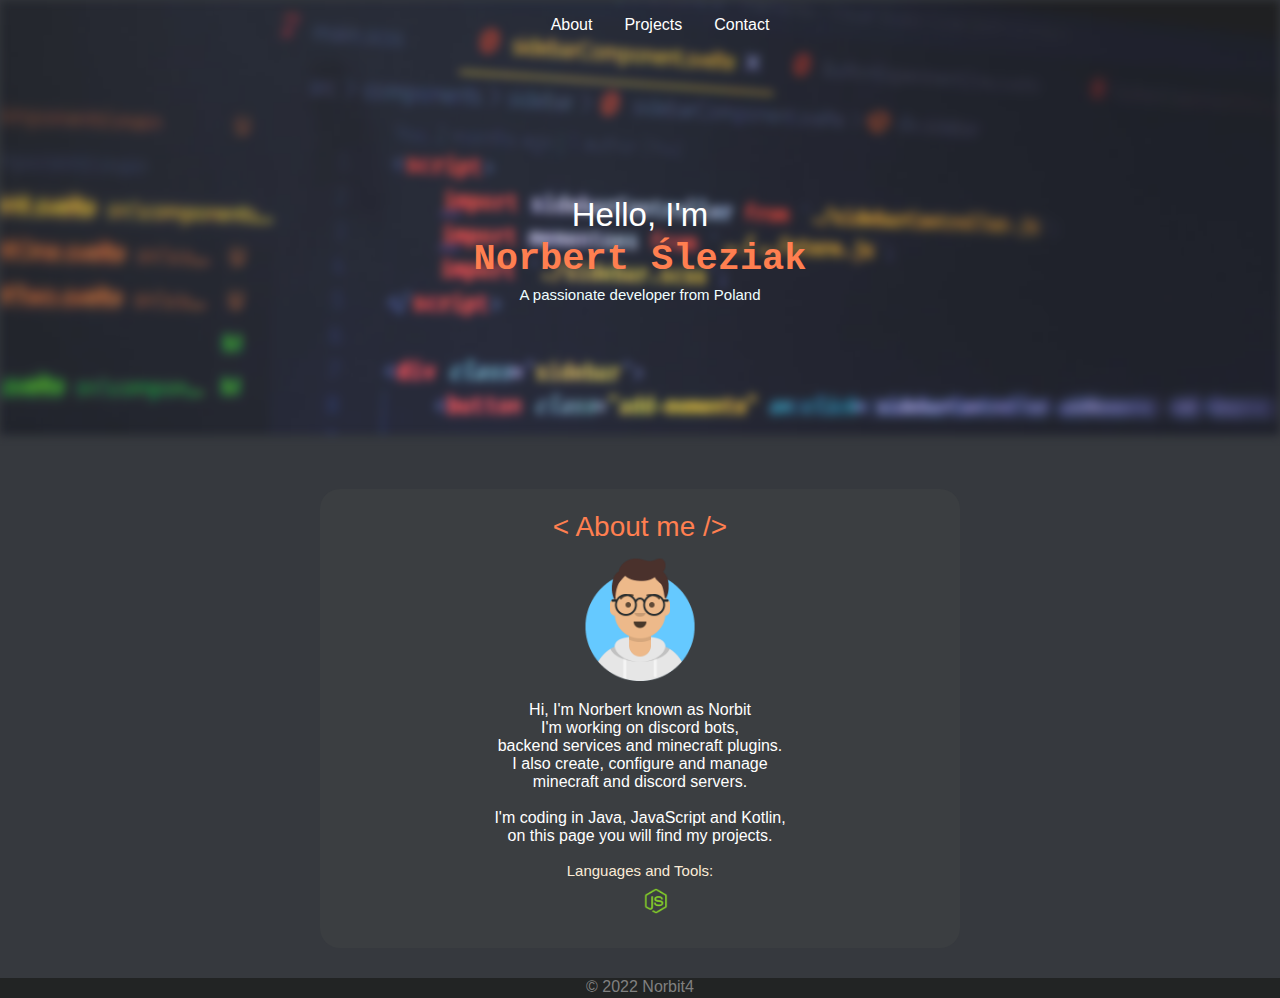
==== index.html @ f78d7a4f "re-build site" ====
<!DOCTYPE html>
<html lang="en">
<head>
    <meta charset="UTF-8">
    <meta http-equiv="X-UA-Compatible" content="IE=edge">
    <meta name="viewport" content="width=device-width, initial-scale=1.0">
    <title>Norbit4</title>
    <link rel="icon" href="images/icons/avatar.png">
    <link rel="stylesheet" href="./style/main.css">
    <link rel="stylesheet" href="./style/projects.css">
    <link rel="stylesheet" href="./style/aboutme.css">
    <link rel="stylesheet" href="./style/contact.css">
</head>
<body>

    <!-- start -->
    <nav class="nav">
        <ul class="nav-cont">
            <li class="nav-item"><a href="index.html" class="nav-style">About</a></li>
            <li class="nav-item"><a href="projects.html" class="nav-style">Projects</a></li>
            <li class="nav-item"><a href="contact.html"class="nav-style">Contact</a></li>
        </ul>
      </nav>

    <div>
        <img src="./images/background.png" alt="background" class="image" width="100%"> 

        <div class="startview">
            <p id="tiitle">Hello, I'm</p>
            <p class="name">Norbert Śleziak</p>
            <p id="text">A passionate developer from Poland</p>
        </div>
    </div>

    <div class="back2">

        <!-- about me -->

        <div class="aboutme" id="about">
            <p class="aboutme-tittle">&#60; About me /&#62;</p>

            <div class="aboutme-components">

                <div class="aboutme-logo">
                    <img src="./images/icons/avatar.png " alt="avatar" class="aboutme-logo" width="120px"> 
                </div>

                <div class="aboutme-text">    
                    <span> Hi, I'm Norbert known as Norbit 
                        <br>I'm working on discord bots, 
                        <br>backend services and minecraft plugins. 
                        <br>I also create, configure and manage 
                        <br>minecraft and discord servers.
                    </span>

                    <br><br>

                    <span>I'm coding in Java, JavaScript and Kotlin,
                        <br>on this page you will find my projects. 
                    </span>   

                    <br><br>

                    <p class="skills-tittle">Languages and Tools:</p>
                    
                    <div class="skills">
                        <div class="skill-img"> 
                            <img src="https://raw.githubusercontent.com/devicons/devicon/master/icons/java/java-original.svg" alt="" width="29px" class="media-img"> 
                        </div>   

                        <div class="skill-img"> 
                            <img src="https://www.vectorlogo.zone/logos/kotlinlang/kotlinlang-icon.svg" alt="" width="26px" class="media-img"> 
                        </div>  

                        <div class="skill-img"> 
                            <img src="https://www.svgrepo.com/show/354380/spring-icon.svg" alt="" width="26px" class="media-img"> 
                        </div>  

                        <div class="skill-img"> 
                            <img src="https://raw.githubusercontent.com/devicons/devicon/master/icons/javascript/javascript-original.svg" alt="" width="26px" class="media-img"> 
                        </div>  

                        <div class="skill-img"> 
                            <img src="./images/icons/node-js.png" alt="" width="26px" class="media-img"> 
                        </div> 

                        <div class="skill-img"> 
                            <img src="https://raw.githubusercontent.com/devicons/devicon/master/icons/react/react-original-wordmark.svg" alt="" width="26px" class="media-img"> 
                        </div> 

                        <div class="skill-img"> 
                            <img src="https://static.spigotmc.org/img/spigot-og.png" alt="" width="35px" class="media-img"> 

                        </div>    
                    </div>
                </div>
            </div>

        </div>
    </div>

    <!-- footer -->

    <footer class="footer">
        © 2022 Norbit4
    </footer>
</body>
</html>
---- style/main.css ----
*{
    background-color: #36393e;
    font-family: 'Gill Sans', 'Gill Sans MT', Calibri, 'Trebuchet MS', sans-serif;
    color: white;
    margin: 0px;
}

p{
    background: none;
    line-height: 15px;
}

b{
    background: none;  
}

img{
    background-color: transparent;
}

span{
    background: none;    
}

/*nav*/

.nav{
    z-index: 10;
    background-color: transparent;
    position:absolute;
    margin-left: auto;
    margin-right: auto;
    left: 0;
    right: 0;
}

.nav-cont {
    display: flex;
    background-color: transparent;
    list-style-type: none;
    justify-content: center;
    flex-wrap: wrap;
    background-color: transparent
  }

  .nav-item {
    background-color: transparent;
    padding: 1em;
  }
  .nav-style{
    text-decoration: none;
    background-color: transparent;
  }

  .nav-style:hover{
    font-weight: 600;
    color: coral;
  }

/*start view*/
.image{
    filter: blur(4px);
    -webkit-filter: blur(5px);
}

.startview{
    position: absolute;
    height: 100px;
    text-align: center;
    width: 100%;
    top: 23%;
    background: none;
    font-size: 40px;
}

#tiitle{
    font-size: 33px;
    margin-bottom: 30px;
}

.name{
    font-family: 'Courier New', Courier, monospace;
    font-size: 37px;
    font-weight: 600;
    color: coral;
    margin-bottom: 20px;
}

#text{
    font-size: 15px;
    color: azure;   
}

.back2{
    position: relative;
    width: 100%;
    background-color: #36393e;
    padding-bottom: 30px;
}

.footer{
    margin-left: 0px;
    text-align: center;
    bottom: 0px;
    background-color: rgb(34, 36, 36);
    color: gray;
    width: 100%;
    height: 20px;
}
---- style/projects.css ----
.myprojects{
    padding-top: 30px;
    text-align: center;
    width: 50%;
    margin-left: 25%;
    margin-top: 50px;
    padding-bottom: 40px;
    background-color:#3b3e41;
    border-radius: 20px;
}

.myprojects-tittle{
    font-size: 28px;
    color: coral;
    margin-bottom: 50px;   
}

.projects-logo{
    background: none;   
    margin: auto;
    display: block;
    margin-bottom: 20px;
    width: 90px;
}

.projects{
    background: transparent;
    margin-bottom: 25px;
}

.project-tittle{
    color: beige;
    font-size: 26px;
}
.project-desc{
    font-size: 16.4px;
}

.project-image-tittle{
    color: beige;
    font-size: 15px;
}

.project-images{
    display: block;
    justify-content: center;
    background-color: transparent;
}

.project-img{
    background-color: transparent;
    margin-top: 25px;
    margin-left: 20px;
    margin-right: 20px;
}

.button-more{
    background-color: transparent;
}

.more{
    font-size: 20px;
    text-decoration: none;
    color: coral;
    background-color: transparent;
}

.more:hover{
    font-weight: 600;
    color: rgb(221, 158, 22);
}

.project{
    border-bottom: 2px solid;
    padding: 35px;
    border-color: gray;
    margin-left: 7px;
    margin-right: 7px;
    -webkit-filter: grayscale(65%); 
    filter: grayscale(65%);
    background-color: rgb(82, 87, 85);
    padding-bottom: 20px;
    border-radius: 15px;
    cursor: pointer;
}

.project:hover{
    -webkit-filter: grayscale(10%); 
    filter: grayscale(0%);   
    background-color: rgb(100, 98, 98);
    border-color: coral;
}
.all-projects{
    background-color: transparent;
    margin-top: 10px;
    display: flex;
    justify-content: center;
}
.link {
    position: absolute;
    width: 100%;
    height: 100%;
    top: 0;
    left: 0;
    z-index: 1;
}

.project-text{
    text-decoration: none;
}
---- style/aboutme.css ----
.aboutme{
    padding-top: 30px;
    text-align: center;
    width: 50%;
    margin-left: 25%;
    margin-top: 50px;
    padding-bottom: 30px;
    background-color:#3b3e41;
    border-radius: 20px;
}

.aboutme-tittle{
    font-size: 28px;
    color: coral;
    margin-bottom: 20px;
}

.aboutme-logo{
    background: none;   
    margin: auto;
    display: block;
    margin-bottom: 20px;
}

.aboutme-components{
    background: none;   
}

.aboutme-text{
    font-size: 16.5;
    background: none;   
}
.skills-tittle{
    color: antiquewhite;
    font-size: 15px;
}

.skills{
    display: flex;
    justify-content: center;
    background-color: transparent;
}

.skill-img{
    background-color: transparent;
    margin-top: 10px;
    margin-left: 8px;
    margin-right: 8px;
}
---- style/contact.css ----
.contact{
    padding-top: 35px;
    padding-bottom: 30px;
    text-align: center;
    width: 50%;
    margin-left: 25%;
    margin-top: 50px;
    background-color:#3b3e41;
    border-radius: 20px;
}

.contact-tittle{
    font-size: 28px;
    color: coral;
    margin-bottom: 35px;
}

.contact-text{
    background: none;   
}

.media{
    margin-top: 10px;
    margin-left: 5%;
    display: flex;
    text-align: center;
    vertical-align: middle;
    background-color: transparent;
}

.media-t{
    margin-left: 8px;
    background-color: transparent;
}

.media-text{
    background-color: transparent;
    position: relative;
    top: 6px;
    font-size: 22px;
    text-align: center;  
}

.media-img{
    background-color: transparent; 
}
.discord{
    color: #788dd8 
}

.github{
    text-decoration: none;
    color: rgb(196, 189, 189);
}

.github:hover{
    color: rgb(216, 199, 144); 
}
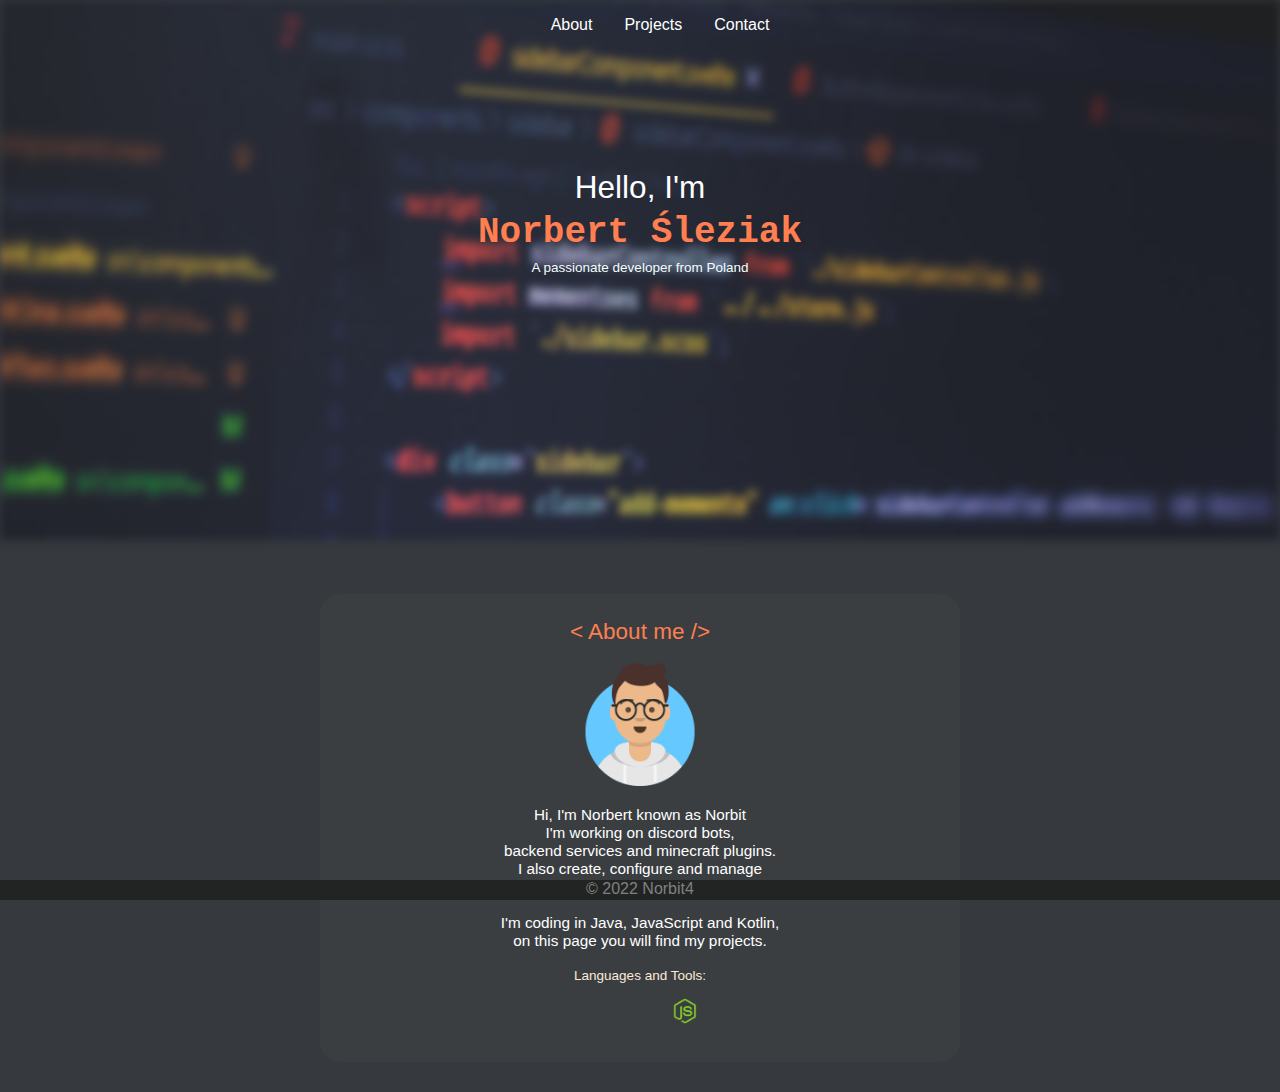
==== commit a1f77e91: "add responsive" ====
--- a/index.html
+++ b/index.html
@@ -23,11 +23,11 @@
       </nav>
 
     <div>
-        <img src="./images/background.png" alt="background" class="image" width="100%"> 
+        <img src="./images/background.png" alt="background" class="image"> 
 
         <div class="startview">
             <p id="tiitle">Hello, I'm</p>
-            <p class="name">Norbert Śleziak</p>
+            <p class="name-aboutme">Norbert Śleziak</p>
             <p id="text">A passionate developer from Poland</p>
         </div>
     </div>
@@ -65,7 +65,7 @@
                     
                     <div class="skills">
                         <div class="skill-img"> 
-                            <img src="https://raw.githubusercontent.com/devicons/devicon/master/icons/java/java-original.svg" alt="" width="29px" class="media-img"> 
+                            <img src="https://raw.githubusercontent.com/devicons/devicon/master/icons/java/java-original.svg" alt="" width="29vw" class="media-img"> 
                         </div>   
 
                         <div class="skill-img"> 
--- a/style/main.css
+++ b/style/main.css
@@ -58,9 +58,19 @@
   }
 
 /*start view*/
+.name{
+    font-family: 'Courier New', Courier, monospace;
+    font-size: 4vh;
+    font-weight: 600;
+    color: coral;
+    margin-bottom: 20px;
+}
+
 .image{
     filter: blur(4px);
     -webkit-filter: blur(5px);
+    width: 100%;
+    height: 60vh;
 }
 
 .startview{
@@ -68,27 +78,9 @@
     height: 100px;
     text-align: center;
     width: 100%;
-    top: 23%;
+    top: 20vh;
     background: none;
     font-size: 40px;
-}
-
-#tiitle{
-    font-size: 33px;
-    margin-bottom: 30px;
-}
-
-.name{
-    font-family: 'Courier New', Courier, monospace;
-    font-size: 37px;
-    font-weight: 600;
-    color: coral;
-    margin-bottom: 20px;
-}
-
-#text{
-    font-size: 15px;
-    color: azure;   
 }
 
 .back2{
@@ -99,6 +91,7 @@
 }
 
 .footer{
+    position: fixed;
     margin-left: 0px;
     text-align: center;
     bottom: 0px;
--- a/style/projects.css
+++ b/style/projects.css
@@ -1,16 +1,24 @@
 .myprojects{
     padding-top: 30px;
     text-align: center;
-    width: 50%;
-    margin-left: 25%;
+    width: 60%;
+    margin-left: 20%;
     margin-top: 50px;
     padding-bottom: 40px;
     background-color:#3b3e41;
     border-radius: 20px;
 }
 
+@media (max-width:1400px){
+    .myprojects{
+        width: 80%;
+        margin-left: 10%;
+        margin-right: 10%;
+    }
+  }
+
 .myprojects-tittle{
-    font-size: 28px;
+    font-size: 2.5vh;
     color: coral;
     margin-bottom: 50px;   
 }
@@ -20,7 +28,7 @@
     margin: auto;
     display: block;
     margin-bottom: 20px;
-    width: 90px;
+    width: 10vh;
 }
 
 .projects{
@@ -32,6 +40,7 @@
     color: beige;
     font-size: 26px;
 }
+
 .project-desc{
     font-size: 16.4px;
 }
@@ -71,8 +80,9 @@
 }
 
 .project{
+    margin-top: 30px;
     border-bottom: 2px solid;
-    padding: 35px;
+    padding: 4vh;
     border-color: gray;
     margin-left: 7px;
     margin-right: 7px;
@@ -96,6 +106,13 @@
     display: flex;
     justify-content: center;
 }
+
+@media (max-width:900px){
+    .all-projects{
+        display: block;
+    }
+  }
+
 .link {
     position: absolute;
     width: 100%;
--- a/style/aboutme.css
+++ b/style/aboutme.css
@@ -1,7 +1,25 @@
+#tiitle{
+    font-size: 3.5vh;
+    margin-bottom: 30px;
+}
+
+.name-aboutme{
+    font-family: 'Courier New', Courier, monospace;
+    font-size: 4vh;
+    font-weight: 600;
+    color: coral;
+    margin-bottom: 20px;
+}
+
+#text{
+    font-size: 1.5vh;
+    color: azure;   
+}
+
 .aboutme{
     padding-top: 30px;
     text-align: center;
-    width: 50%;
+    width: 50vw;
     margin-left: 25%;
     margin-top: 50px;
     padding-bottom: 30px;
@@ -9,8 +27,16 @@
     border-radius: 20px;
 }
 
+@media (max-width:900px){
+    .aboutme{
+        width: 80%;
+        margin-left: 10%;
+        margin-right: 10%;
+    }
+  }
+
 .aboutme-tittle{
-    font-size: 28px;
+    font-size: 2.5vh;
     color: coral;
     margin-bottom: 20px;
 }
@@ -27,12 +53,12 @@
 }
 
 .aboutme-text{
-    font-size: 16.5;
+    font-size: 1.7vh;
     background: none;   
 }
 .skills-tittle{
     color: antiquewhite;
-    font-size: 15px;
+    font-size: 1.5vh;
 }
 
 .skills{
@@ -46,4 +72,6 @@
     margin-top: 10px;
     margin-left: 8px;
     margin-right: 8px;
+    padding: 0.5vh;
+    width: 1.5vh;
 }--- a/style/contact.css
+++ b/style/contact.css
@@ -9,12 +9,19 @@
     border-radius: 20px;
 }
 
+@media (max-width:900px){
+    .contact{
+        width: 80%;
+        margin-left: 10%;
+        margin-right: 10%;
+    }
+  }
+
 .contact-tittle{
-    font-size: 28px;
+    font-size: 2.5vh;
     color: coral;
     margin-bottom: 35px;
 }
-
 .contact-text{
     background: none;   
 }
@@ -37,7 +44,7 @@
     background-color: transparent;
     position: relative;
     top: 6px;
-    font-size: 22px;
+    font-size: 2vh;
     text-align: center;  
 }
 
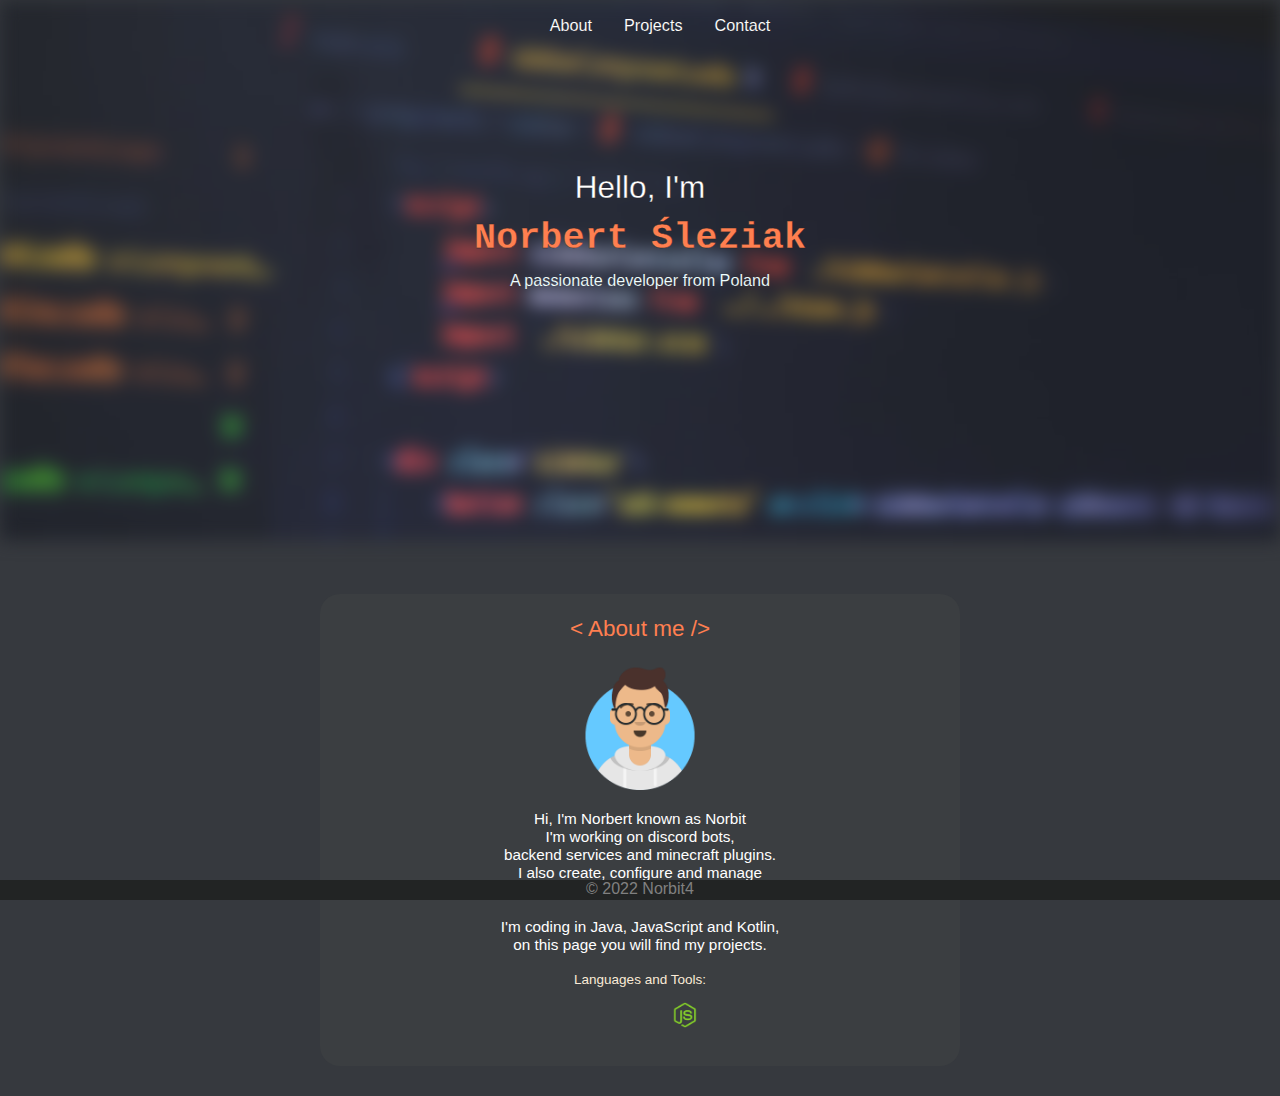
==== commit 5309885a: "update" ====
--- a/index.html
+++ b/index.html
@@ -7,9 +7,9 @@
     <title>Norbit4</title>
     <link rel="icon" href="images/icons/avatar.png">
     <link rel="stylesheet" href="./style/main.css">
-    <link rel="stylesheet" href="./style/projects.css">
     <link rel="stylesheet" href="./style/aboutme.css">
-    <link rel="stylesheet" href="./style/contact.css">
+
+    <script src="./scripts/letters.js"></script>
 </head>
 <body>
 
@@ -18,6 +18,7 @@
         <ul class="nav-cont">
             <li class="nav-item"><a href="index.html" class="nav-style">About</a></li>
             <li class="nav-item"><a href="projects.html" class="nav-style">Projects</a></li>
+            <!-- <li class="nav-item"><a href="reviews.html" class="nav-style">Reviews</a></li> -->
             <li class="nav-item"><a href="contact.html"class="nav-style">Contact</a></li>
         </ul>
       </nav>
@@ -27,7 +28,7 @@
 
         <div class="startview">
             <p id="tiitle">Hello, I'm</p>
-            <p class="name-aboutme">Norbert Śleziak</p>
+            <p id="name">Norbert Śleziak</p>
             <p id="text">A passionate developer from Poland</p>
         </div>
     </div>
@@ -37,7 +38,7 @@
         <!-- about me -->
 
         <div class="aboutme" id="about">
-            <p class="aboutme-tittle">&#60; About me /&#62;</p>
+            <p class="next-tittle">&#60; About me /&#62;</p>
 
             <div class="aboutme-components">
 
--- a/style/main.css
+++ b/style/main.css
@@ -50,6 +50,9 @@
   .nav-style{
     text-decoration: none;
     background-color: transparent;
+    font-size: 1.8vh;
+    -webkit-text-stroke-width: 0.1px;
+    -webkit-text-stroke-color: rgb(39, 37, 37);
   }
 
   .nav-style:hover{
@@ -58,17 +61,34 @@
   }
 
 /*start view*/
-.name{
+#tiitle{
+    font-size: 3.5vh;
+    margin-bottom: 30px;
+    -webkit-text-stroke-width: 0.3px;
+    -webkit-text-stroke-color: rgb(39, 37, 37);
+}
+
+#name{
     font-family: 'Courier New', Courier, monospace;
-    font-size: 4vh;
+    font-size: 4.1vh;
+    -webkit-text-stroke-width: 0.3px;
+    -webkit-text-stroke-color: rgb(39, 37, 37);
     font-weight: 600;
     color: coral;
-    margin-bottom: 20px;
+    margin-bottom: 3vh;
+    margin-top: 4vh;
+}
+
+#text{
+    font-size: 1.8vh;
+    -webkit-text-stroke-width: 0.1px;
+    -webkit-text-stroke-color: rgb(39, 37, 37);
+    color: azure;   
 }
 
 .image{
-    filter: blur(4px);
-    -webkit-filter: blur(5px);
+    filter: blur(9px);
+    -webkit-filter: blur(9px);
     width: 100%;
     height: 60vh;
 }
@@ -90,6 +110,12 @@
     padding-bottom: 30px;
 }
 
+.next-tittle{
+    font-size: 2.5vh;
+    color: coral;
+    margin-bottom: 3vh; 
+}
+
 .footer{
     position: fixed;
     margin-left: 0px;
--- a/style/aboutme.css
+++ b/style/aboutme.css
@@ -1,23 +1,5 @@
-#tiitle{
-    font-size: 3.5vh;
-    margin-bottom: 30px;
-}
-
-.name-aboutme{
-    font-family: 'Courier New', Courier, monospace;
-    font-size: 4vh;
-    font-weight: 600;
-    color: coral;
-    margin-bottom: 20px;
-}
-
-#text{
-    font-size: 1.5vh;
-    color: azure;   
-}
-
 .aboutme{
-    padding-top: 30px;
+    padding-top: 3vh;
     text-align: center;
     width: 50vw;
     margin-left: 25%;
@@ -34,12 +16,6 @@
         margin-right: 10%;
     }
   }
-
-.aboutme-tittle{
-    font-size: 2.5vh;
-    color: coral;
-    margin-bottom: 20px;
-}
 
 .aboutme-logo{
     background: none;   
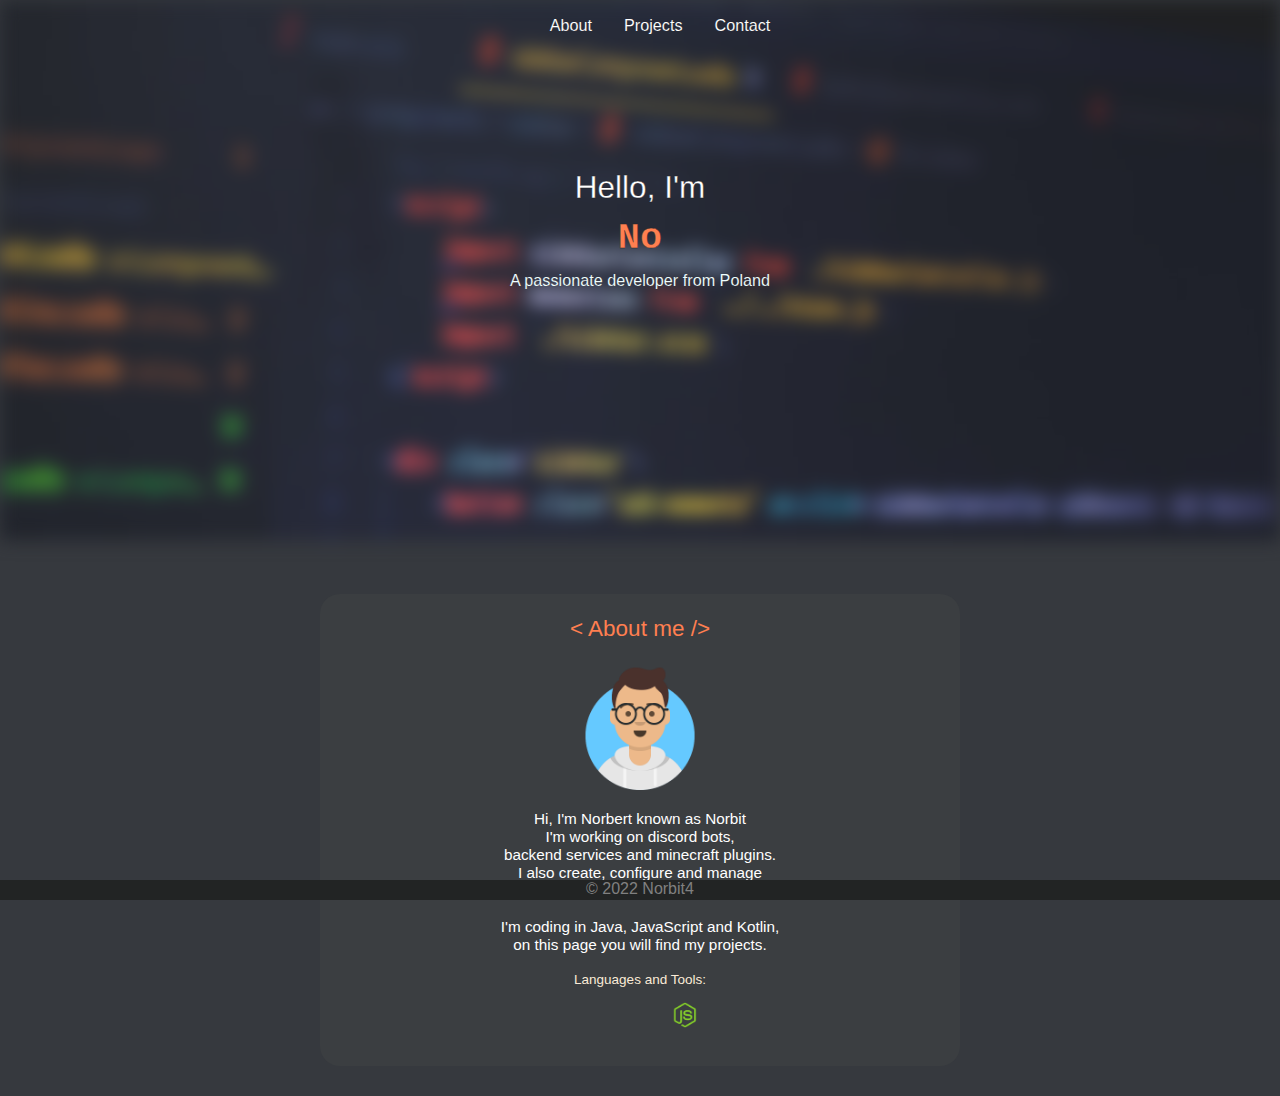
==== commit 78f8323a: "animation update" ====
--- a/index.html
+++ b/index.html
@@ -9,7 +9,7 @@
     <link rel="stylesheet" href="./style/main.css">
     <link rel="stylesheet" href="./style/aboutme.css">
 
-    <script src="./scripts/letters.js"></script>
+    <script src="./scripts/home.js"></script>
 </head>
 <body>
 
@@ -18,7 +18,6 @@
         <ul class="nav-cont">
             <li class="nav-item"><a href="index.html" class="nav-style">About</a></li>
             <li class="nav-item"><a href="projects.html" class="nav-style">Projects</a></li>
-            <!-- <li class="nav-item"><a href="reviews.html" class="nav-style">Reviews</a></li> -->
             <li class="nav-item"><a href="contact.html"class="nav-style">Contact</a></li>
         </ul>
       </nav>
@@ -28,7 +27,7 @@
 
         <div class="startview">
             <p id="tiitle">Hello, I'm</p>
-            <p id="name">Norbert Śleziak</p>
+            <p id="name">N</p>
             <p id="text">A passionate developer from Poland</p>
         </div>
     </div>
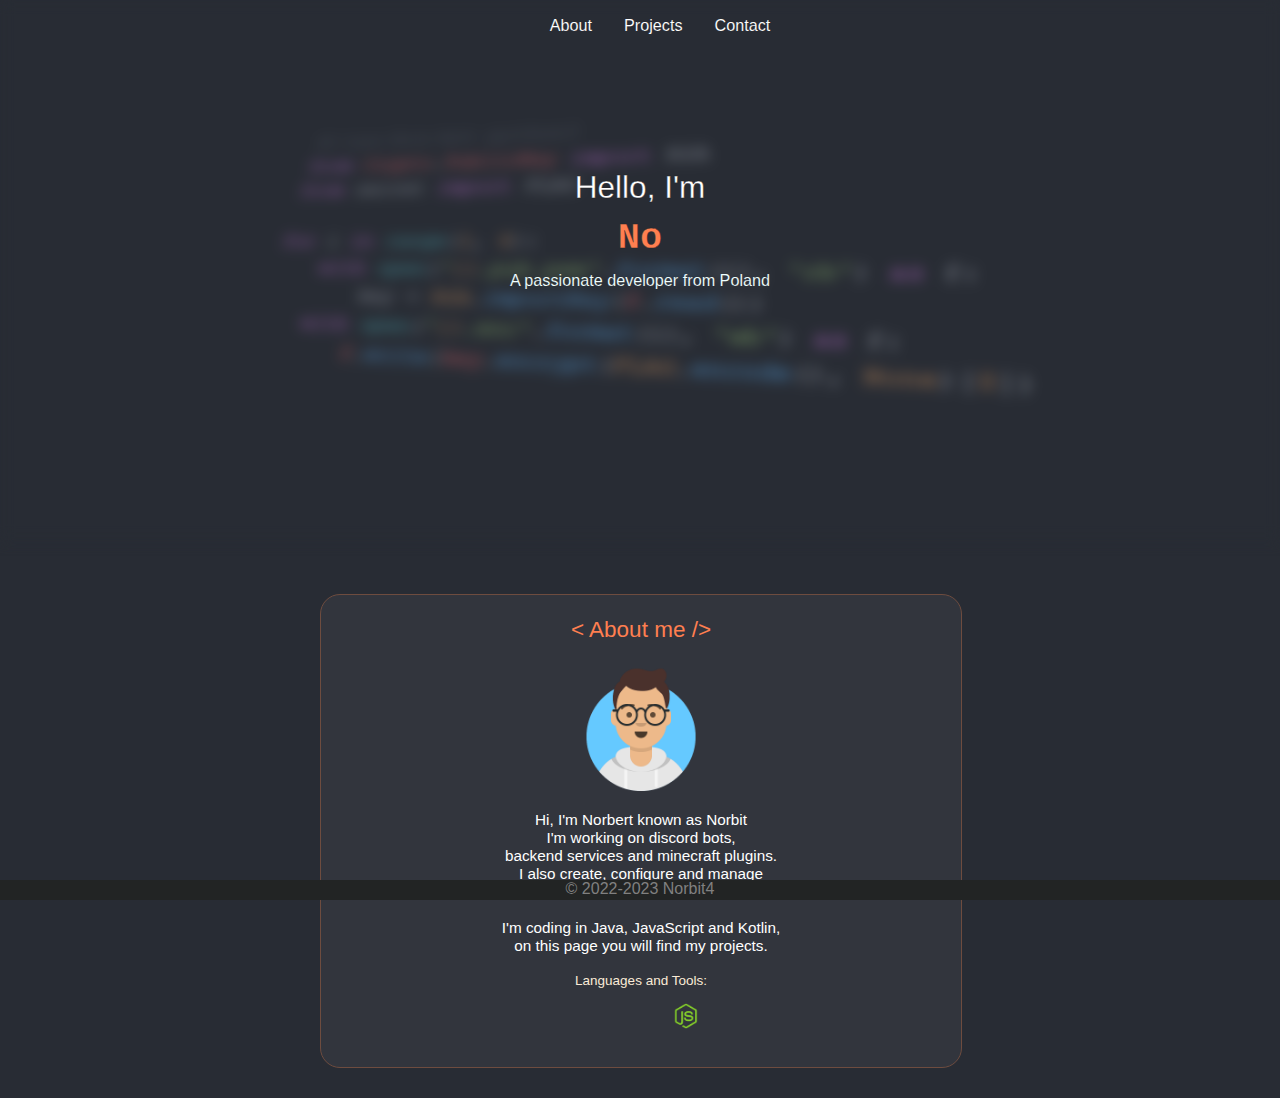
==== commit 2819785d: "web design update" ====
--- a/index.html
+++ b/index.html
@@ -102,7 +102,7 @@
     <!-- footer -->
 
     <footer class="footer">
-        © 2022 Norbit4
+        © 2022-2023 Norbit4
     </footer>
 </body>
 </html>--- a/style/main.css
+++ b/style/main.css
@@ -1,5 +1,7 @@
 *{
-    background-color: #36393e;
+    /* background-color: #36393e; */
+    background-color: #2c2f35;
+    background-color: #282C34;
     font-family: 'Gill Sans', 'Gill Sans MT', Calibri, 'Trebuchet MS', sans-serif;
     color: white;
     margin: 0px;
@@ -74,6 +76,7 @@
     -webkit-text-stroke-width: 0.3px;
     -webkit-text-stroke-color: rgb(39, 37, 37);
     font-weight: 600;
+    /* color: coral; */
     color: coral;
     margin-bottom: 3vh;
     margin-top: 4vh;
@@ -87,8 +90,8 @@
 }
 
 .image{
-    filter: blur(9px);
-    -webkit-filter: blur(9px);
+    filter: blur(7px);
+    -webkit-filter: blur(7px);
     width: 100%;
     height: 60vh;
 }
@@ -106,7 +109,7 @@
 .back2{
     position: relative;
     width: 100%;
-    background-color: #36393e;
+    background-color: #282C34;
     padding-bottom: 30px;
 }
 
--- a/style/aboutme.css
+++ b/style/aboutme.css
@@ -5,7 +5,8 @@
     margin-left: 25%;
     margin-top: 50px;
     padding-bottom: 30px;
-    background-color:#3b3e41;
+    background-color: #32353d;
+    border: 1px solid rgb(110, 76, 63);
     border-radius: 20px;
 }
 
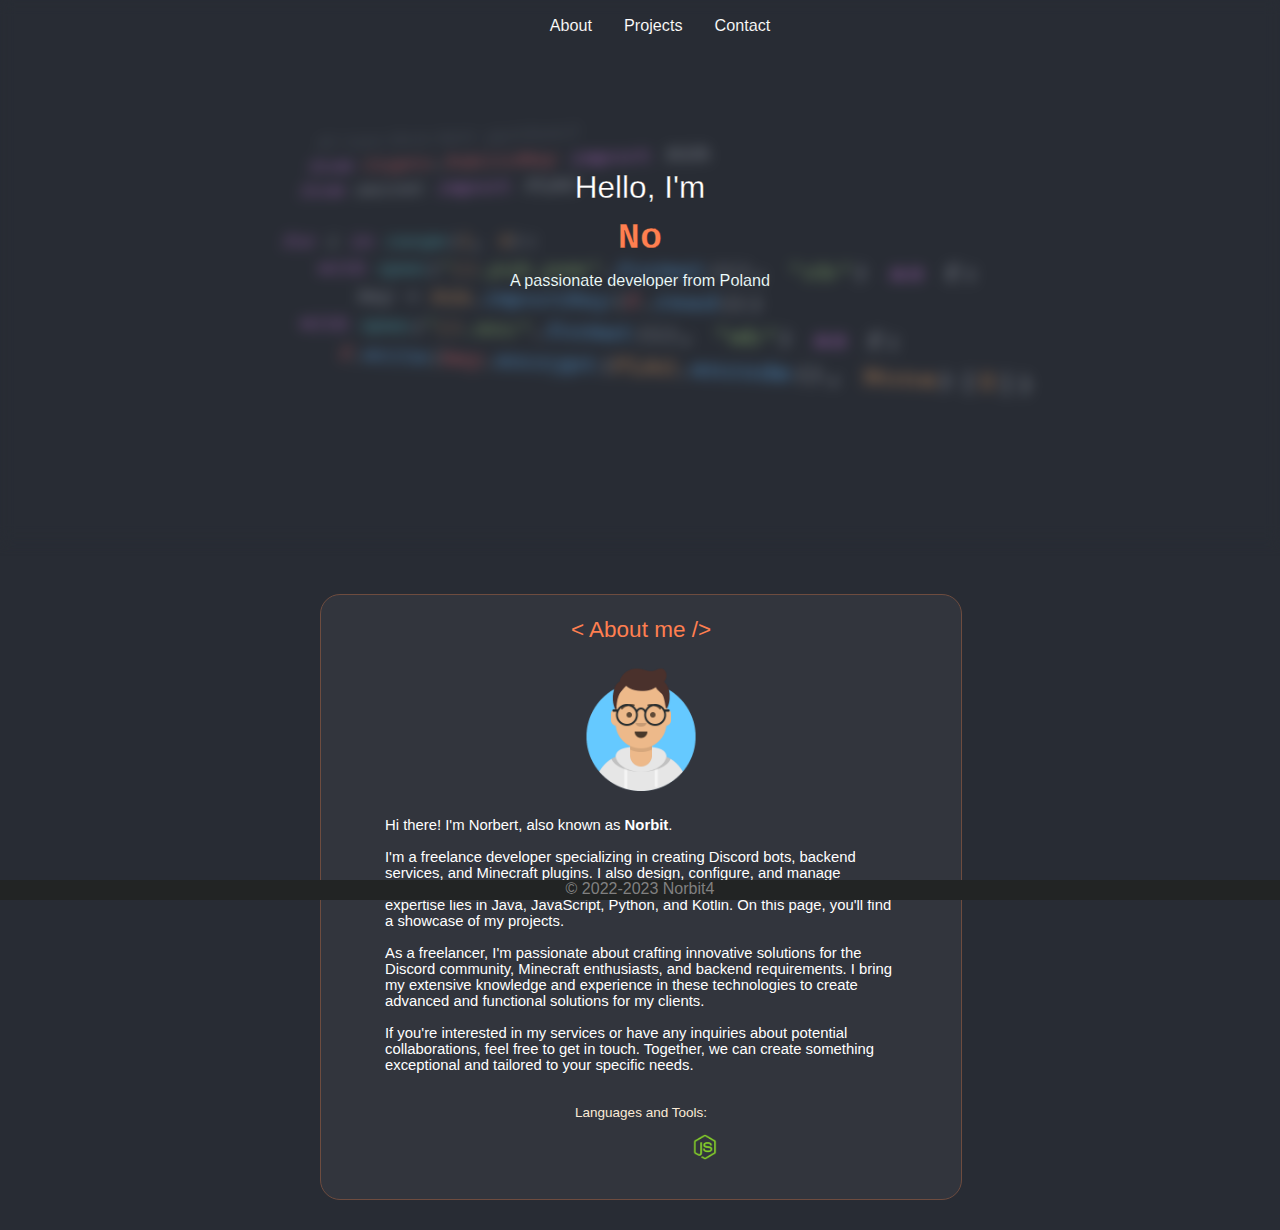
==== commit c6b65542: "update style and desc" ====
--- a/index.html
+++ b/index.html
@@ -45,22 +45,24 @@
                     <img src="./images/icons/avatar.png " alt="avatar" class="aboutme-logo" width="120px"> 
                 </div>
 
-                <div class="aboutme-text">    
-                    <span> Hi, I'm Norbert known as Norbit 
-                        <br>I'm working on discord bots, 
-                        <br>backend services and minecraft plugins. 
-                        <br>I also create, configure and manage 
-                        <br>minecraft and discord servers.
+                <div class="aboutme-text">  
+                    <span> 
+                        Hi there! I'm Norbert, also known as <b>Norbit</b>. 
+                        <br><br>
+                        I'm a freelance developer specializing in creating Discord bots, backend services, and Minecraft plugins.
+                        I also design, configure, and manage Minecraft and Discord servers. I have been coding since 2021, 
+                        and my expertise lies in Java, JavaScript, Python, and Kotlin. On this page, you'll find a showcase of my projects.
+                        <br><br>
+                        As a freelancer, I'm passionate about crafting innovative solutions for the Discord community,
+                        Minecraft enthusiasts, and backend requirements. I bring my extensive knowledge and experience 
+                        in these technologies to create advanced and functional solutions for my clients.
+                        <br><br>
+                        If you're interested in my services or have any inquiries about potential collaborations, 
+                        feel free to get in touch. Together, we can create something exceptional and tailored to your specific needs.
                     </span>
+                </div>
 
-                    <br><br>
-
-                    <span>I'm coding in Java, JavaScript and Kotlin,
-                        <br>on this page you will find my projects. 
-                    </span>   
-
-                    <br><br>
-
+                <div class="skills-main">
                     <p class="skills-tittle">Languages and Tools:</p>
                     
                     <div class="skills">
@@ -73,7 +75,7 @@
                         </div>  
 
                         <div class="skill-img"> 
-                            <img src="https://www.svgrepo.com/show/354380/spring-icon.svg" alt="" width="26px" class="media-img"> 
+                            <img src="https://upload.wikimedia.org/wikipedia/commons/c/c3/Python-logo-notext.svg" alt="" width="26px" class="media-img"> 
                         </div>  
 
                         <div class="skill-img"> 
@@ -81,11 +83,15 @@
                         </div>  
 
                         <div class="skill-img"> 
+                            <img src="https://www.svgrepo.com/show/354380/spring-icon.svg" alt="" width="26px" class="media-img"> 
+                        </div>  
+
+                        <div class="skill-img"> 
                             <img src="./images/icons/node-js.png" alt="" width="26px" class="media-img"> 
                         </div> 
 
                         <div class="skill-img"> 
-                            <img src="https://raw.githubusercontent.com/devicons/devicon/master/icons/react/react-original-wordmark.svg" alt="" width="26px" class="media-img"> 
+                            <img src="https://raw.githubusercontent.com/devicons/devicon/master/icons/linux/linux-original.svg" alt="" width="26px" class="media-img"> 
                         </div> 
 
                         <div class="skill-img"> 
@@ -93,7 +99,6 @@
 
                         </div>    
                     </div>
-                </div>
             </div>
 
         </div>
--- a/style/main.css
+++ b/style/main.css
@@ -55,6 +55,7 @@
     font-size: 1.8vh;
     -webkit-text-stroke-width: 0.1px;
     -webkit-text-stroke-color: rgb(39, 37, 37);
+    transition: color 700ms;
   }
 
   .nav-style:hover{
--- a/style/aboutme.css
+++ b/style/aboutme.css
@@ -30,9 +30,25 @@
 }
 
 .aboutme-text{
-    font-size: 1.7vh;
+    font-size: 1.65vh;
     background: none;   
+    text-align: left;
+    margin: auto;
+    margin-top: 4%;
+    margin-bottom: 5%;
+    margin-left: 20%;
+    margin-right: 20%;
 }
+.skills-main{
+    background-color: #32353d;
+}
+@media (max-width:1300px){
+    .aboutme-text{
+        margin-left: 10%;
+        margin-right: 10%; 
+    }
+  }
+
 .skills-tittle{
     color: antiquewhite;
     font-size: 1.5vh;
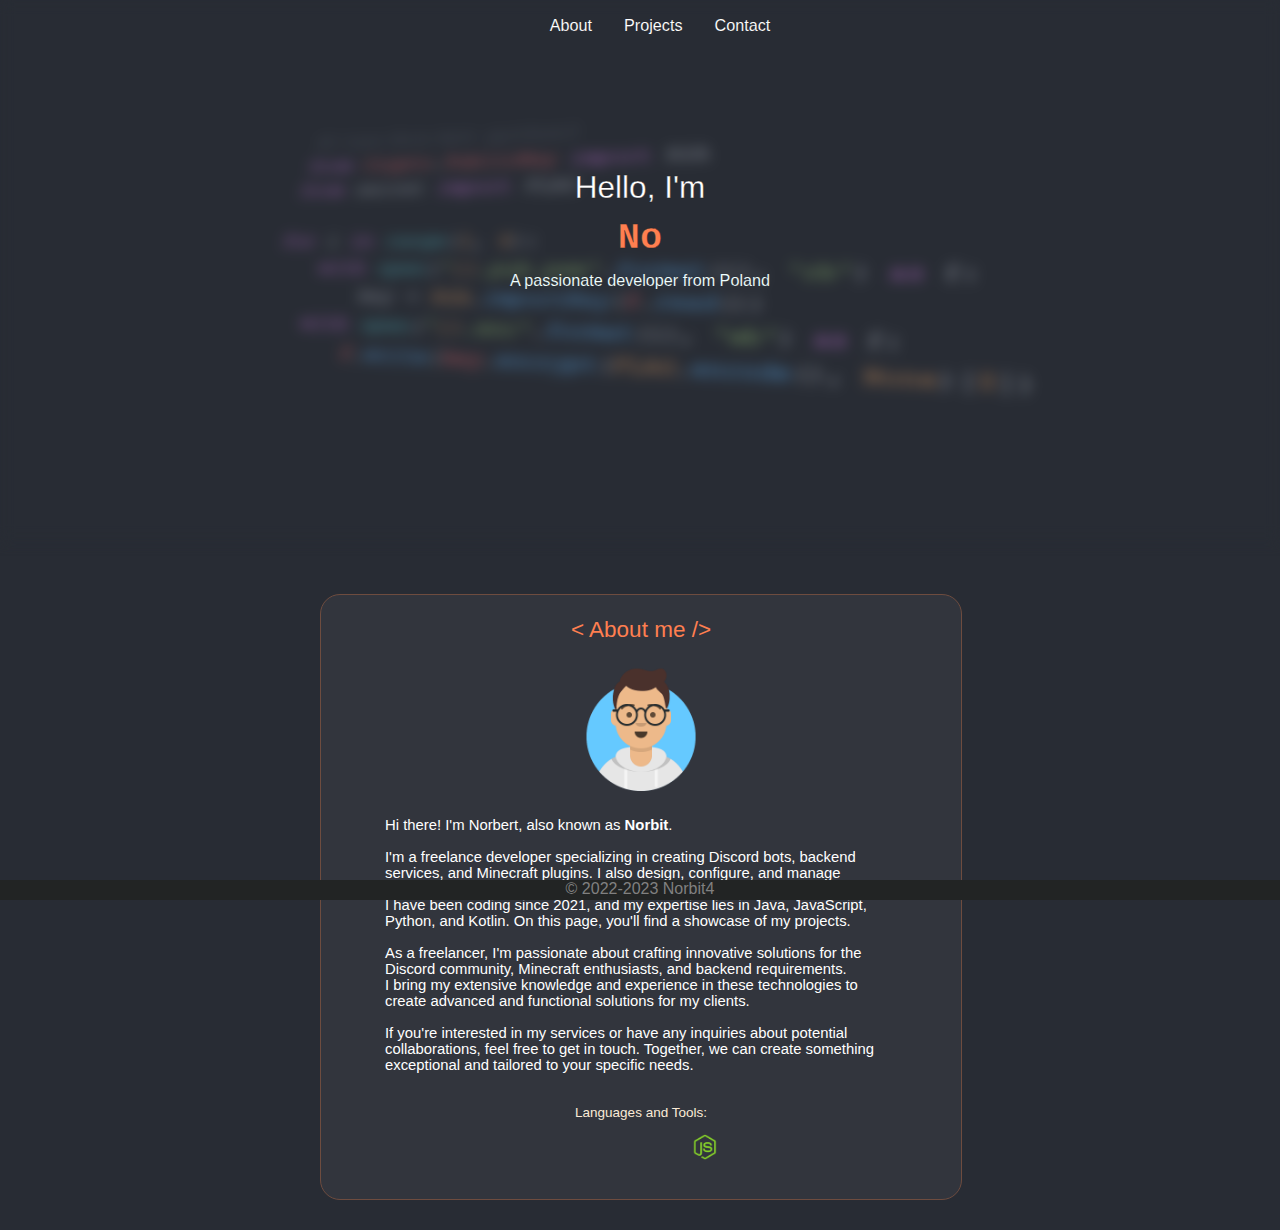
==== commit 76f60b1a: "update desc" ====
--- a/index.html
+++ b/index.html
@@ -50,11 +50,14 @@
                         Hi there! I'm Norbert, also known as <b>Norbit</b>. 
                         <br><br>
                         I'm a freelance developer specializing in creating Discord bots, backend services, and Minecraft plugins.
-                        I also design, configure, and manage Minecraft and Discord servers. I have been coding since 2021, 
+                        I also design, configure, and manage Minecraft and Discord servers. 
+                        <br>
+                        I have been coding since 2021, 
                         and my expertise lies in Java, JavaScript, Python, and Kotlin. On this page, you'll find a showcase of my projects.
                         <br><br>
                         As a freelancer, I'm passionate about crafting innovative solutions for the Discord community,
-                        Minecraft enthusiasts, and backend requirements. I bring my extensive knowledge and experience 
+                        Minecraft enthusiasts, and backend requirements. 
+                        <br>I bring my extensive knowledge and experience 
                         in these technologies to create advanced and functional solutions for my clients.
                         <br><br>
                         If you're interested in my services or have any inquiries about potential collaborations, 
